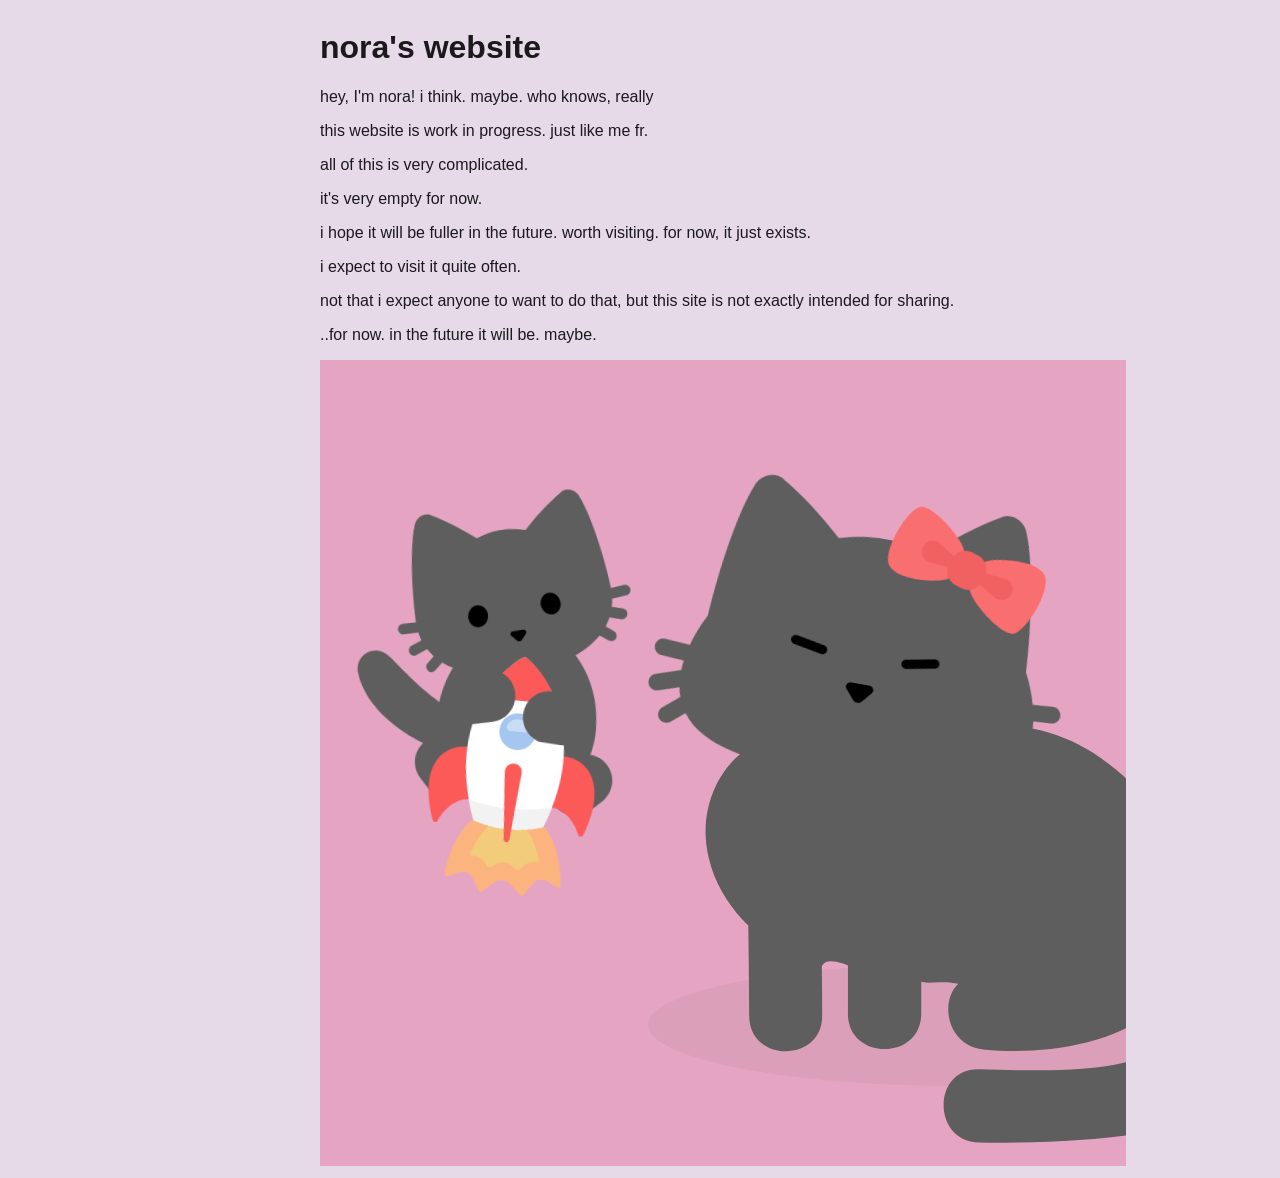
==== vps1/nora/index.html @ 78a81f73 "move trans shit to vps1" ====
<!DOCTYPE html>
<html lang="en">
  <head>
    <meta charset="UTF-8" />
    <meta name="viewport" content="width=device-width, initial-scale=1.0" />
    <title>nilstrieb.dev</title>
    <link rel="stylesheet" href="theme.css" />
  </head>
  <body class="overflow-hidden">
    <div class="main-content">
      <div class="main-content-inner">
        <h1>nora's website</h1>
        <div>
        <p>hey, I'm nora! i think. maybe. who knows, really</p>
        <p>this website is work in progress. just like me fr.</p>
        <p>all of this is very complicated.</p>
        <p>it's very empty for now.</p>
        <p>i hope it will be fuller in the future. worth visiting. for now, it just exists.</p>
        <p>i expect to visit it quite often.</p>
        <p>not that i expect anyone to want to do that, but this site is not exactly intended for sharing.</p>
        <p>..for now. in the future it will be. maybe.</p>
        <img src="nora.png">
        </div>
      </div>
    </div>
  </body>
</html>
---- vps1/nora/theme.css ----
body {
  font-family: Verdana, sans-serif;
  background-color: #e6dae9;
  color: #1b191c;
}

.main-content {
  display: flex;
  flex-direction: column;
  align-items: center;
}

@media (min-width: 700px) {
  .main-content-inner {
    width: 70vw;
  }
}

@media (min-width: 1200px) {
  .main-content-inner {
    width: 50vw;
  }
}

.call-to-action {
  width: 250px;
  height: 50px;
  background-color: #8c499d;
  display: flex;
  justify-content: center;
  align-items: center;
  cursor: pointer;
  text-decoration: none;
}

@media (min-width: 1000px) {
  .call-to-action {
    width: 400px;
  }
}

.call-to-action:hover {
  background-color: #ac78b8;
}

.call-to-action * {
  color: white;
}

@media (prefers-color-scheme: light) {
  body {
    background-color: #e6dae9;
    color: #1b191c;
  }

  .secret {
    color: #5b4561;
  }
}

@media (prefers-color-scheme: dark) {
  body {
    background-color: #1b191c;
    color: #e6dae9;
  }

  .secret {
    color: #a081a9;
  }
}
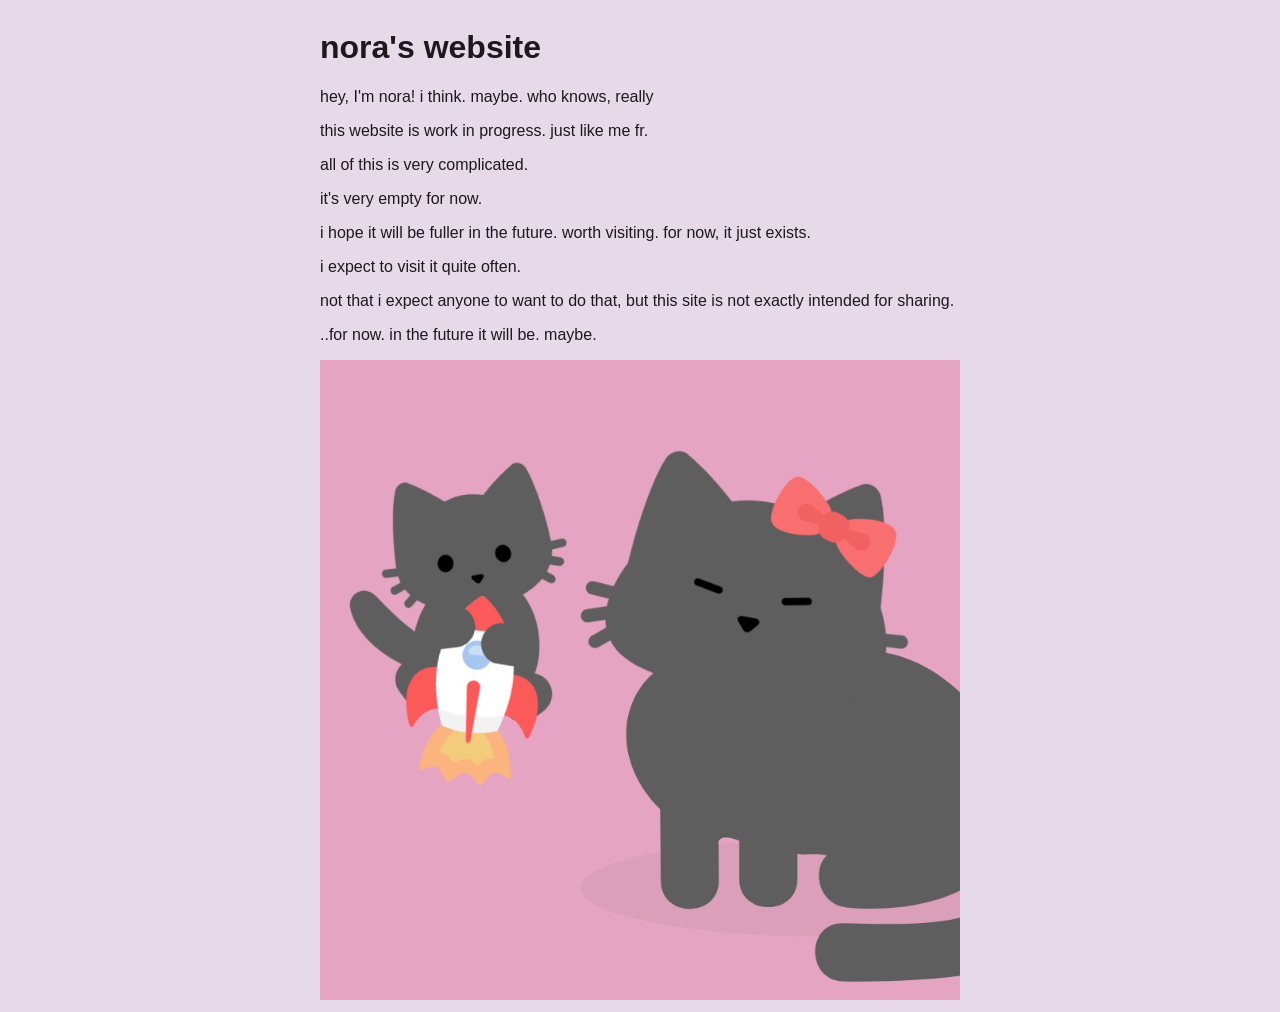
==== commit 8182c7e5: "works!" ====
--- a/vps1/nora/index.html
+++ b/vps1/nora/index.html
@@ -19,7 +19,7 @@
         <p>i expect to visit it quite often.</p>
         <p>not that i expect anyone to want to do that, but this site is not exactly intended for sharing.</p>
         <p>..for now. in the future it will be. maybe.</p>
-        <img src="nora.png">
+        <img width="100%" src="nora.png">
         </div>
       </div>
     </div>
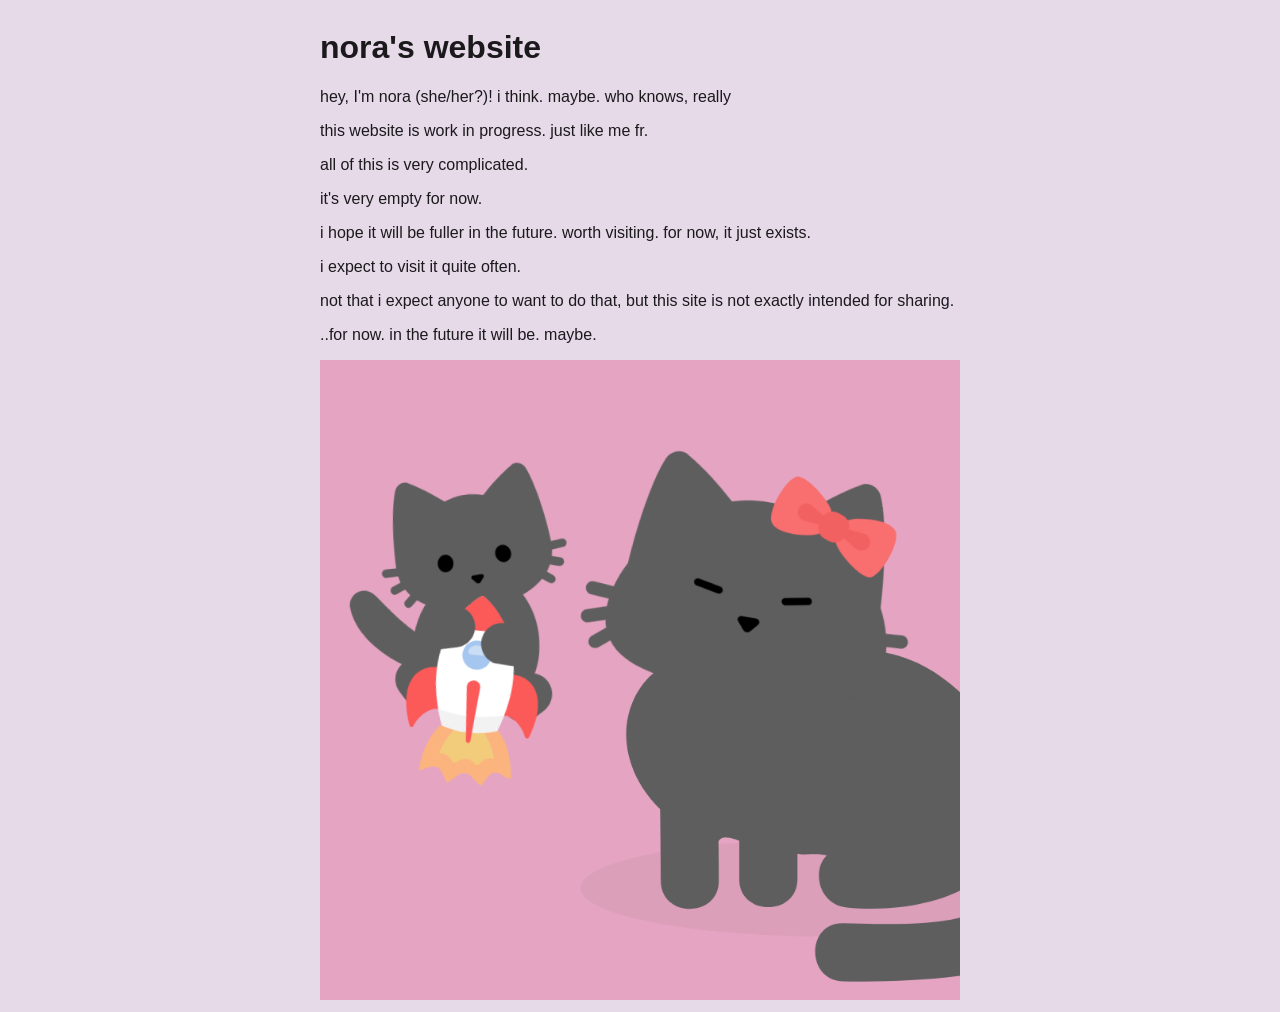
==== commit c8dc5f63: "Update index.html" ====
--- a/vps1/nora/index.html
+++ b/vps1/nora/index.html
@@ -3,7 +3,7 @@
   <head>
     <meta charset="UTF-8" />
     <meta name="viewport" content="width=device-width, initial-scale=1.0" />
-    <title>nilstrieb.dev</title>
+    <title>nora</title>
     <link rel="stylesheet" href="theme.css" />
   </head>
   <body class="overflow-hidden">
@@ -11,7 +11,7 @@
       <div class="main-content-inner">
         <h1>nora's website</h1>
         <div>
-        <p>hey, I'm nora! i think. maybe. who knows, really</p>
+        <p>hey, I'm nora (she/her?)! i think. maybe. who knows, really</p>
         <p>this website is work in progress. just like me fr.</p>
         <p>all of this is very complicated.</p>
         <p>it's very empty for now.</p>
